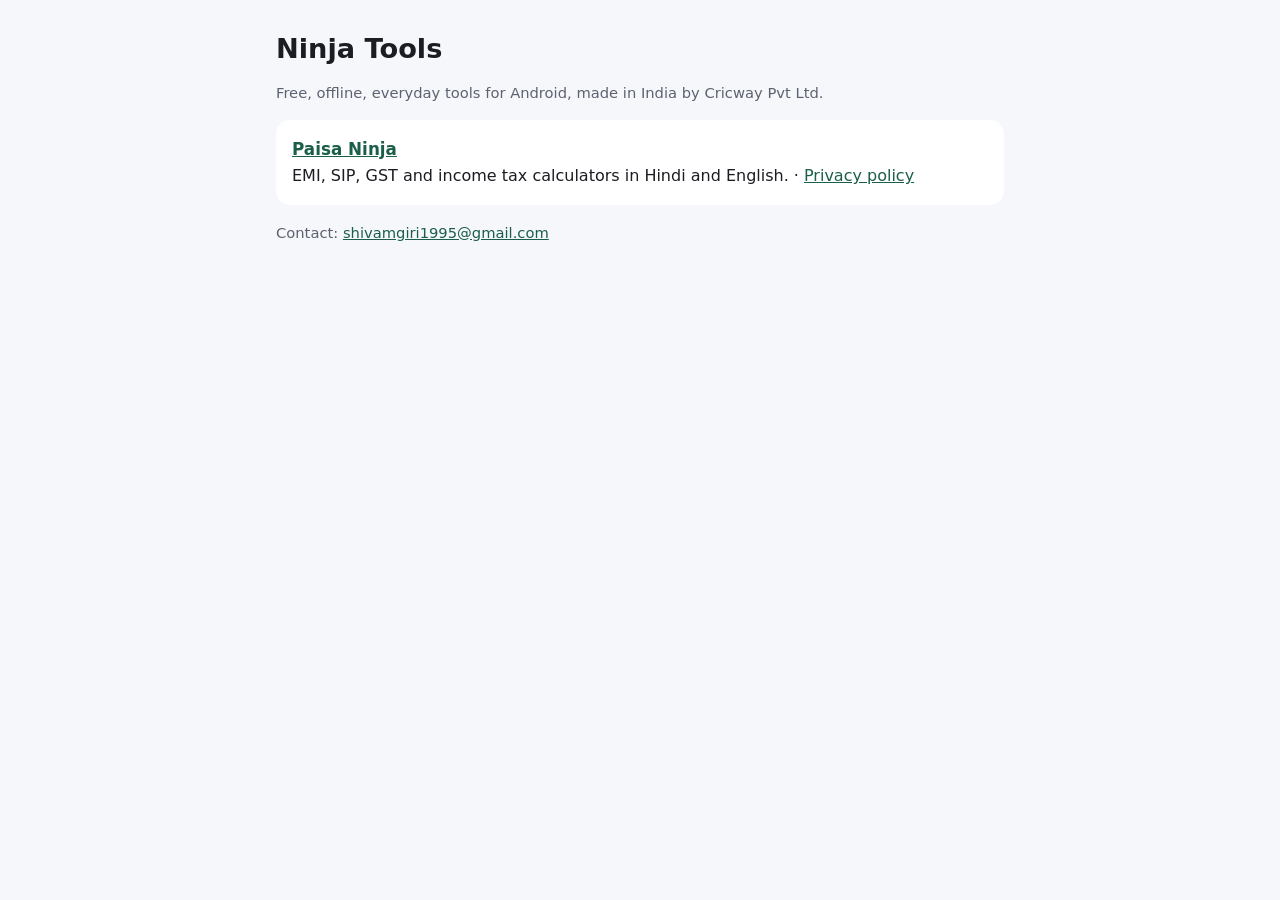
==== index.html @ 2c3c8265 "Ninja Tools site: Paisa Ninja privacy policy, app-ads.txt" ====
<!doctype html>
<html lang="en">
<head>
<meta charset="utf-8">
<meta name="viewport" content="width=device-width, initial-scale=1">
<title>Ninja Tools by Cricway</title>
<link rel="stylesheet" href="style.css">
</head>
<body>
<main>
<h1>Ninja Tools</h1>
<p class="muted">Free, offline, everyday tools for Android, made in India by Cricway Pvt Ltd.</p>
<ul class="apps">
<li><b><a href="https://play.google.com/store/apps/details?id=com.paisaninja.app">Paisa Ninja</a></b><br>
EMI, SIP, GST and income tax calculators in Hindi and English. · <a href="paisa-ninja/privacy.html">Privacy policy</a></li>
</ul>
<p class="muted">Contact: <a href="mailto:shivamgiri1995@gmail.com">shivamgiri1995@gmail.com</a></p>
</main>
</body>
</html>
---- style.css ----
:root { color-scheme: light dark; --bg: #f6f7fb; --fg: #1b1d22; --muted: #5d6270; --card: #fff; --accent: #1b5e4a; }
@media (prefers-color-scheme: dark) { :root { --bg: #121417; --fg: #e9ebef; --muted: #a2a8b4; --card: #1c1f24; --accent: #6fd3b0; } }
* { box-sizing: border-box; }
body { margin: 0; background: var(--bg); color: var(--fg); font: 16px/1.6 system-ui, -apple-system, "Segoe UI", Roboto, sans-serif; }
main { max-width: 760px; margin: 0 auto; padding: 24px 16px 64px; }
h1 { font-size: 1.7rem; line-height: 1.25; margin: 8px 0 4px; }
h2 { font-size: 1.15rem; margin-top: 28px; }
a { color: var(--accent); }
.muted { color: var(--muted); font-size: .92rem; }
.apps { display: grid; gap: 12px; padding: 0; list-style: none; }
.apps li { background: var(--card); border-radius: 14px; padding: 16px; }
.apps b { font-size: 1.05rem; }
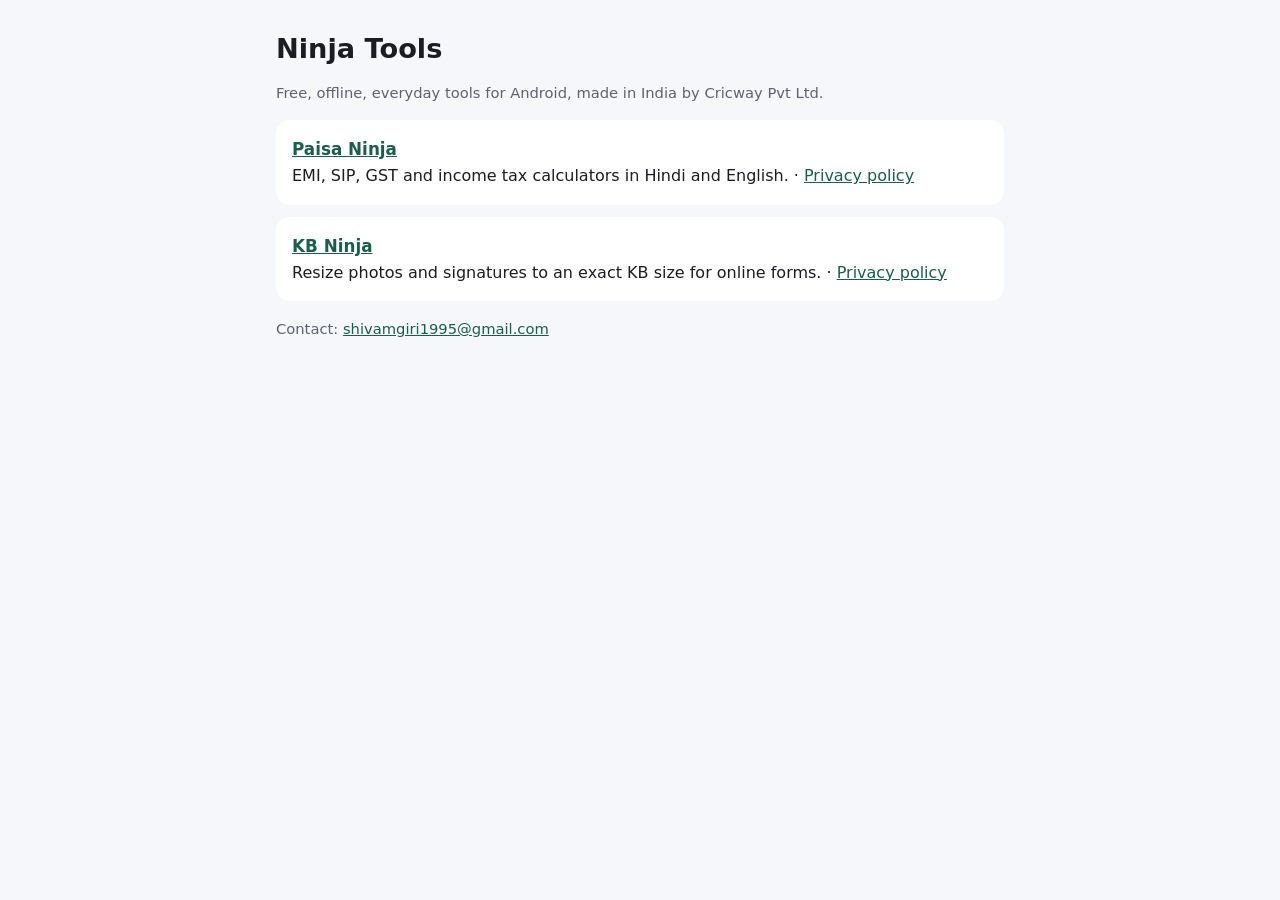
==== commit ee75728b: "KB Ninja privacy policy" ====
--- a/index.html
+++ b/index.html
@@ -13,6 +13,8 @@
 <ul class="apps">
 <li><b><a href="https://play.google.com/store/apps/details?id=com.paisaninja.app">Paisa Ninja</a></b><br>
 EMI, SIP, GST and income tax calculators in Hindi and English. · <a href="paisa-ninja/privacy.html">Privacy policy</a></li>
+<li><b><a href="https://play.google.com/store/apps/details?id=com.kbninja.app">KB Ninja</a></b><br>
+Resize photos and signatures to an exact KB size for online forms. · <a href="kb-ninja/privacy.html">Privacy policy</a></li>
 </ul>
 <p class="muted">Contact: <a href="mailto:shivamgiri1995@gmail.com">shivamgiri1995@gmail.com</a></p>
 </main>
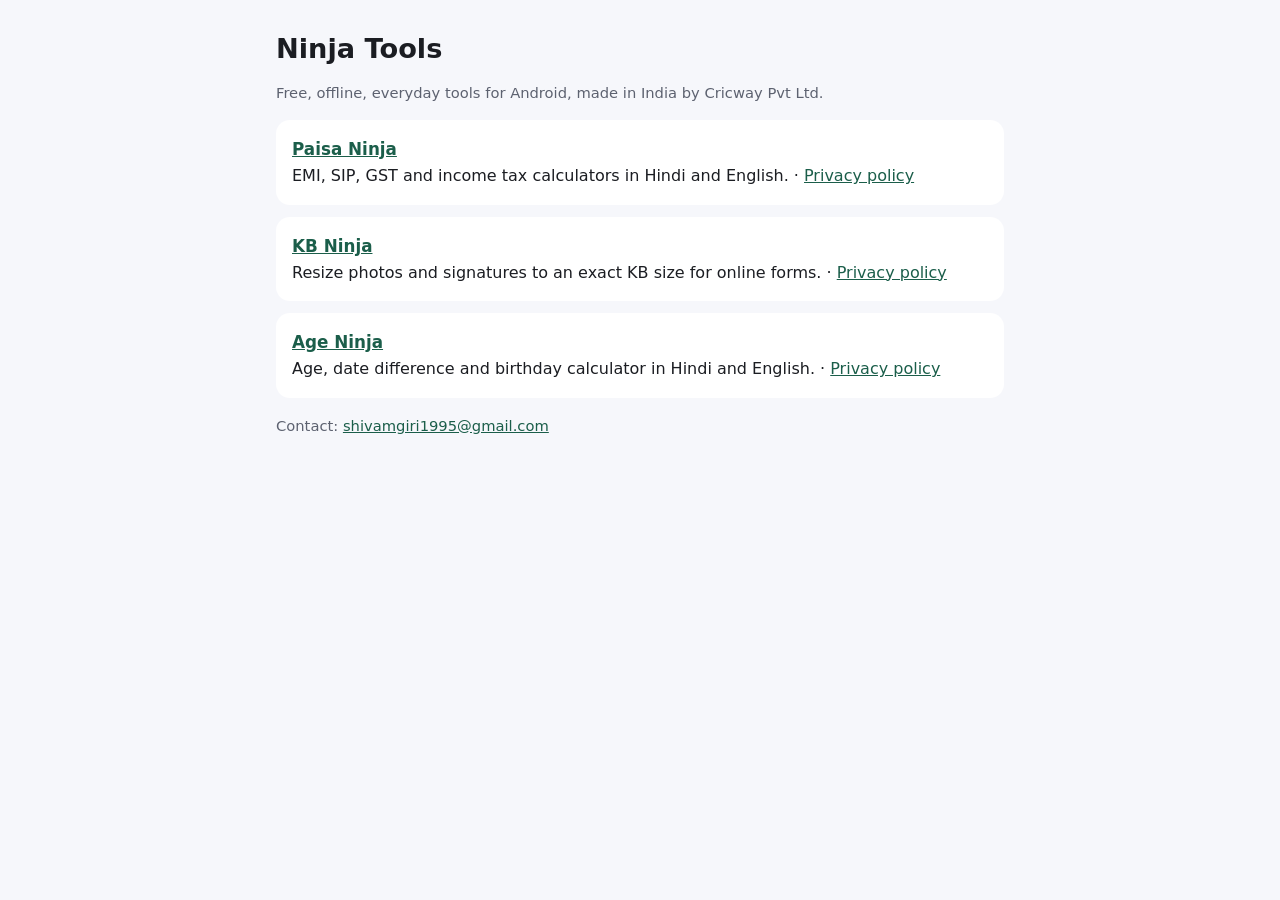
==== commit 3178722b: "Age Ninja privacy policy" ====
--- a/index.html
+++ b/index.html
@@ -15,6 +15,8 @@
 EMI, SIP, GST and income tax calculators in Hindi and English. · <a href="paisa-ninja/privacy.html">Privacy policy</a></li>
 <li><b><a href="https://play.google.com/store/apps/details?id=com.kbninja.app">KB Ninja</a></b><br>
 Resize photos and signatures to an exact KB size for online forms. · <a href="kb-ninja/privacy.html">Privacy policy</a></li>
+<li><b><a href="https://play.google.com/store/apps/details?id=com.ageninja.app">Age Ninja</a></b><br>
+Age, date difference and birthday calculator in Hindi and English. · <a href="age-ninja/privacy.html">Privacy policy</a></li>
 </ul>
 <p class="muted">Contact: <a href="mailto:shivamgiri1995@gmail.com">shivamgiri1995@gmail.com</a></p>
 </main>
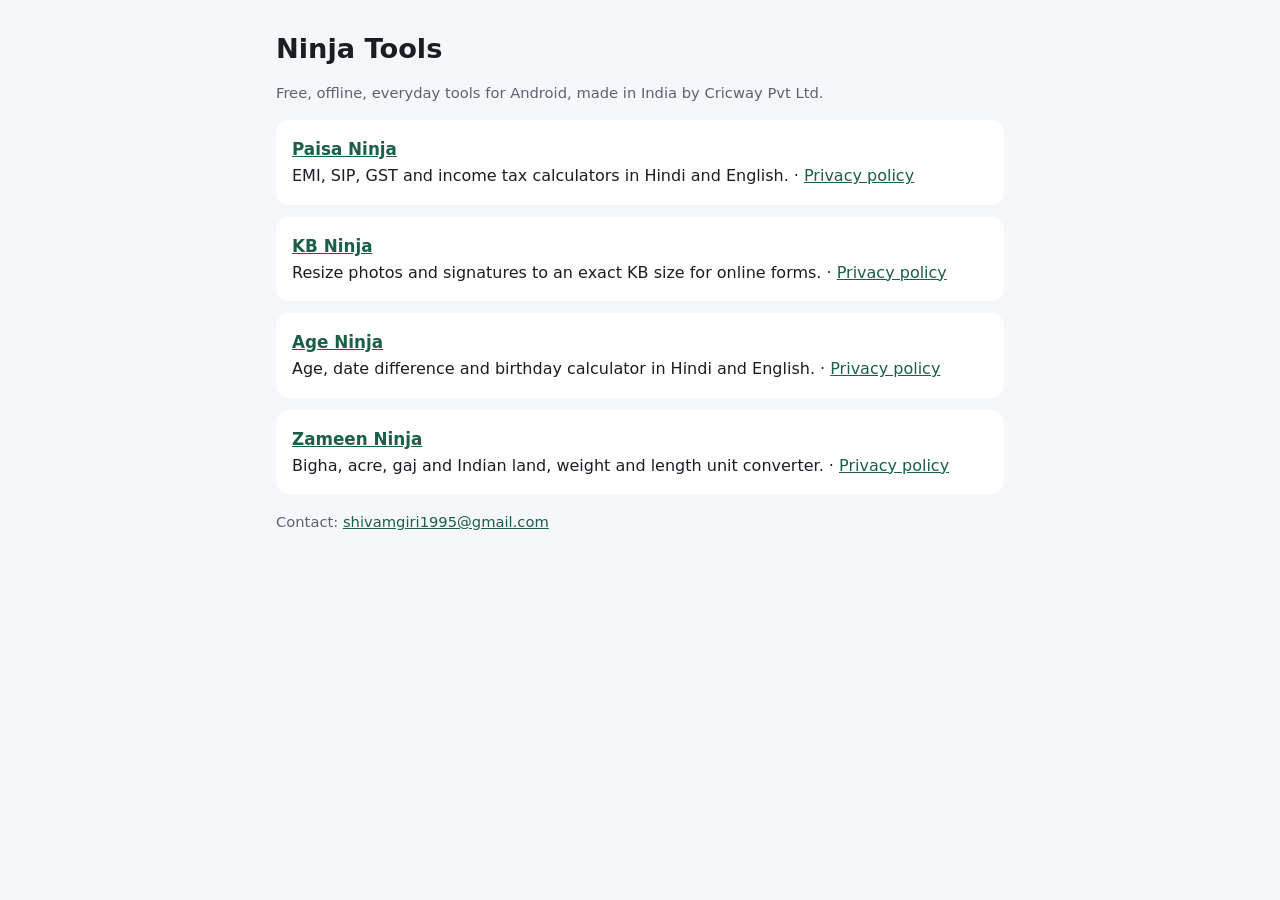
==== commit 9ef37538: "Zameen Ninja privacy policy" ====
--- a/index.html
+++ b/index.html
@@ -17,6 +17,8 @@
 Resize photos and signatures to an exact KB size for online forms. · <a href="kb-ninja/privacy.html">Privacy policy</a></li>
 <li><b><a href="https://play.google.com/store/apps/details?id=com.ageninja.app">Age Ninja</a></b><br>
 Age, date difference and birthday calculator in Hindi and English. · <a href="age-ninja/privacy.html">Privacy policy</a></li>
+<li><b><a href="https://play.google.com/store/apps/details?id=com.zameenninja.app">Zameen Ninja</a></b><br>
+Bigha, acre, gaj and Indian land, weight and length unit converter. · <a href="zameen-ninja/privacy.html">Privacy policy</a></li>
 </ul>
 <p class="muted">Contact: <a href="mailto:shivamgiri1995@gmail.com">shivamgiri1995@gmail.com</a></p>
 </main>
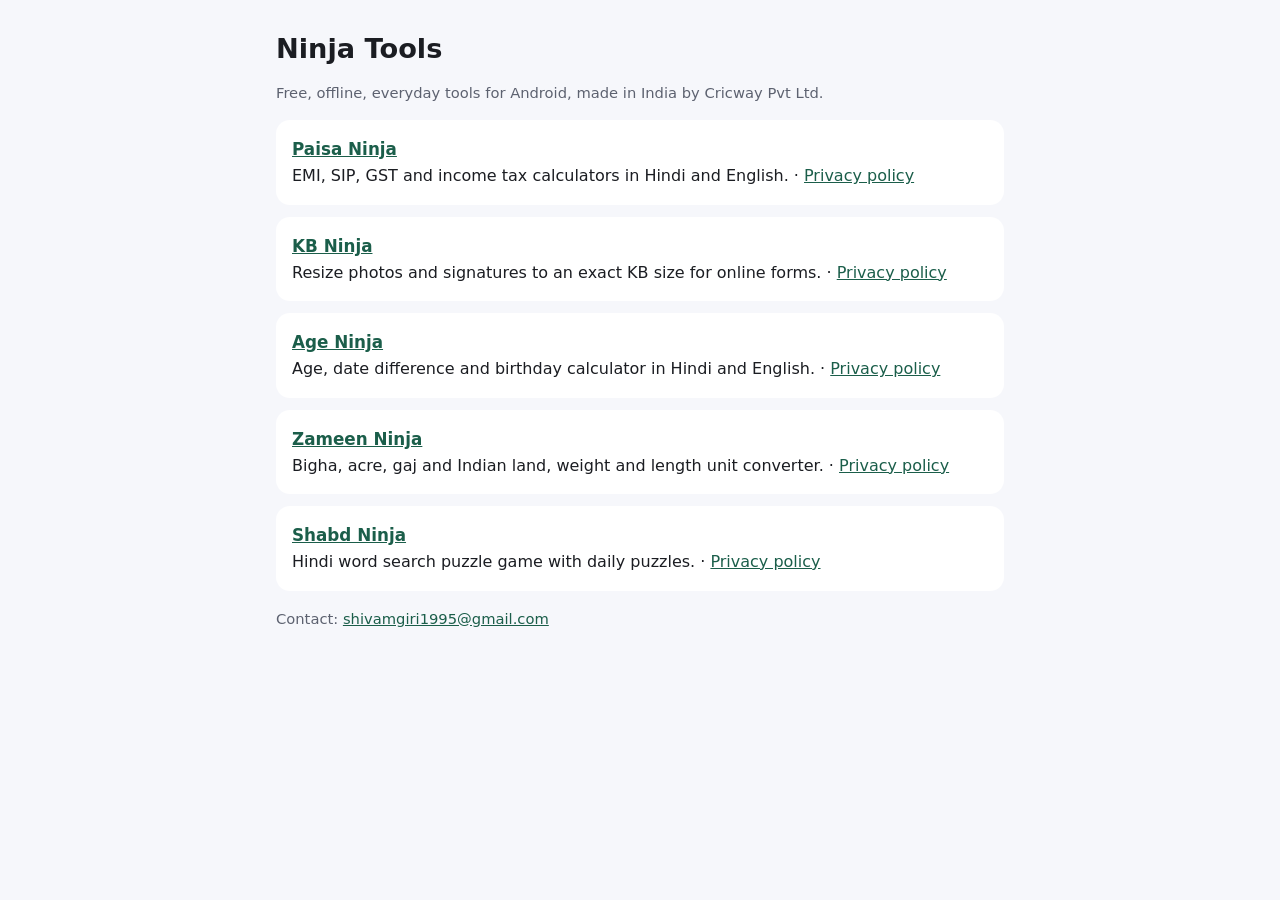
==== commit d72f5c04: "Shabd Ninja privacy policy" ====
--- a/index.html
+++ b/index.html
@@ -19,6 +19,8 @@
 Age, date difference and birthday calculator in Hindi and English. · <a href="age-ninja/privacy.html">Privacy policy</a></li>
 <li><b><a href="https://play.google.com/store/apps/details?id=com.zameenninja.app">Zameen Ninja</a></b><br>
 Bigha, acre, gaj and Indian land, weight and length unit converter. · <a href="zameen-ninja/privacy.html">Privacy policy</a></li>
+<li><b><a href="https://play.google.com/store/apps/details?id=com.shabdninja.app">Shabd Ninja</a></b><br>
+Hindi word search puzzle game with daily puzzles. · <a href="shabd-ninja/privacy.html">Privacy policy</a></li>
 </ul>
 <p class="muted">Contact: <a href="mailto:shivamgiri1995@gmail.com">shivamgiri1995@gmail.com</a></p>
 </main>
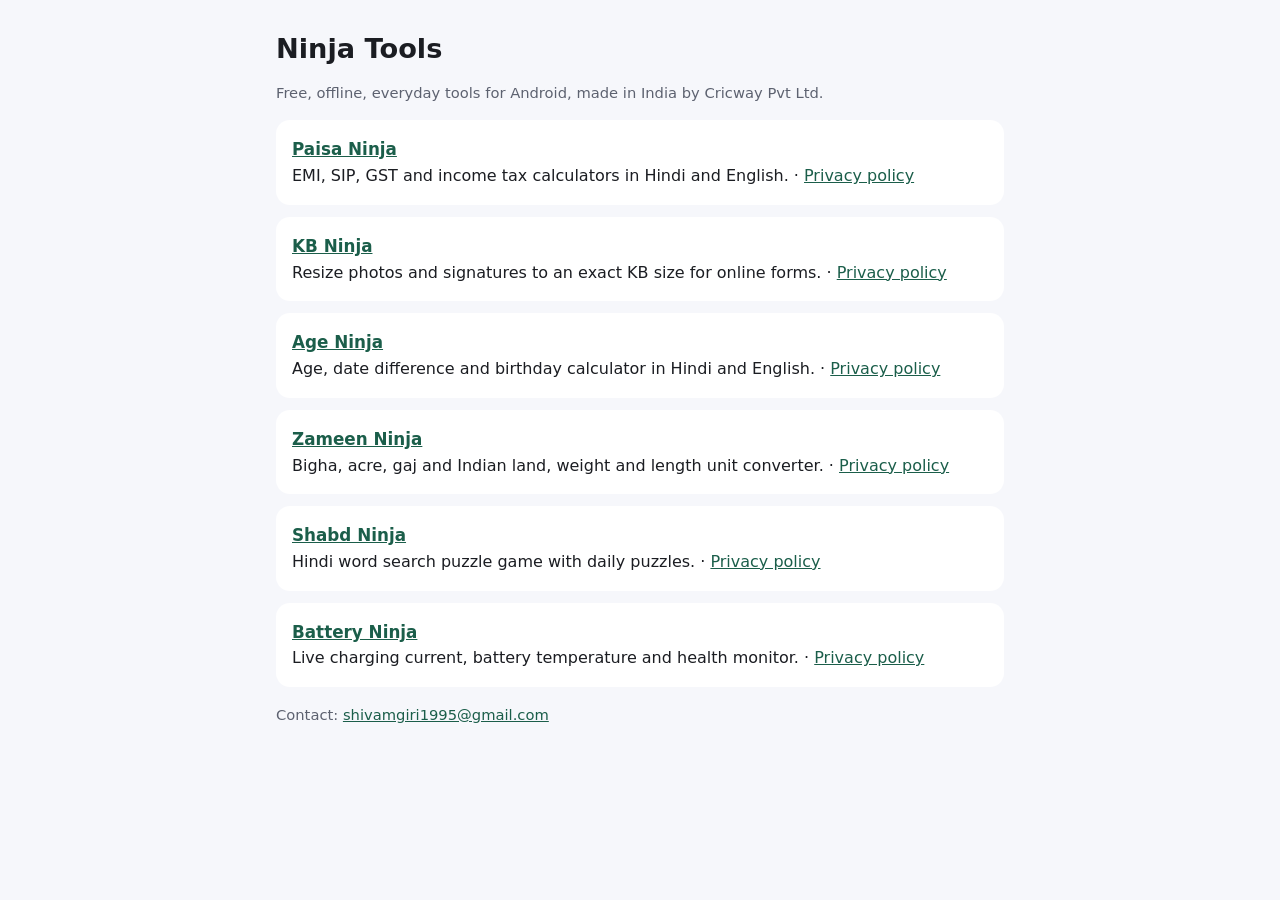
==== commit 222fd681: "Battery Ninja privacy policy" ====
--- a/index.html
+++ b/index.html
@@ -21,6 +21,8 @@
 Bigha, acre, gaj and Indian land, weight and length unit converter. · <a href="zameen-ninja/privacy.html">Privacy policy</a></li>
 <li><b><a href="https://play.google.com/store/apps/details?id=com.shabdninja.app">Shabd Ninja</a></b><br>
 Hindi word search puzzle game with daily puzzles. · <a href="shabd-ninja/privacy.html">Privacy policy</a></li>
+<li><b><a href="https://play.google.com/store/apps/details?id=com.batteryninja.app">Battery Ninja</a></b><br>
+Live charging current, battery temperature and health monitor. · <a href="battery-ninja/privacy.html">Privacy policy</a></li>
 </ul>
 <p class="muted">Contact: <a href="mailto:shivamgiri1995@gmail.com">shivamgiri1995@gmail.com</a></p>
 </main>
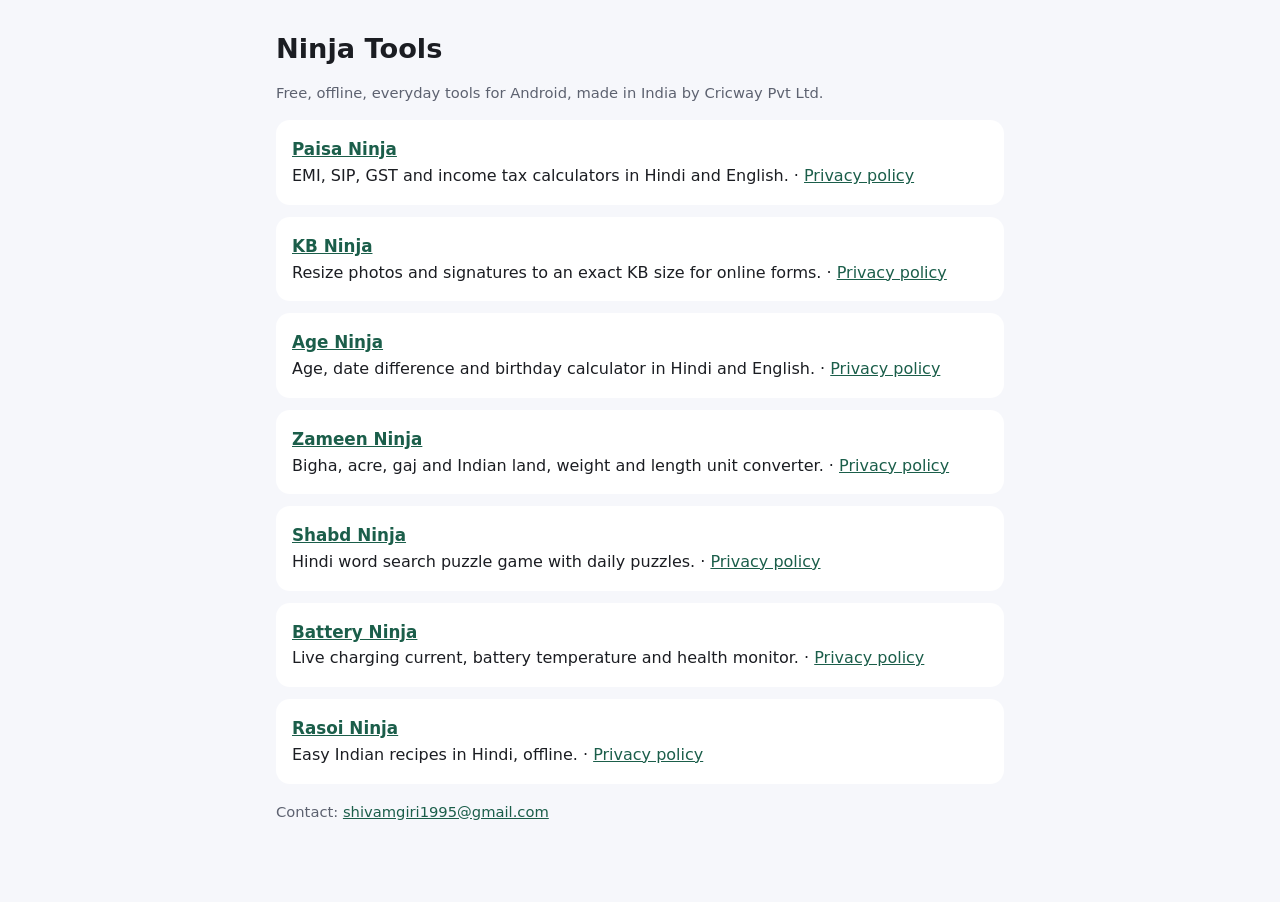
==== commit 54f9a52b: "Rasoi Ninja privacy policy" ====
--- a/index.html
+++ b/index.html
@@ -23,6 +23,8 @@
 Hindi word search puzzle game with daily puzzles. · <a href="shabd-ninja/privacy.html">Privacy policy</a></li>
 <li><b><a href="https://play.google.com/store/apps/details?id=com.batteryninja.app">Battery Ninja</a></b><br>
 Live charging current, battery temperature and health monitor. · <a href="battery-ninja/privacy.html">Privacy policy</a></li>
+<li><b><a href="https://play.google.com/store/apps/details?id=com.rasoininja.app">Rasoi Ninja</a></b><br>
+Easy Indian recipes in Hindi, offline. · <a href="rasoi-ninja/privacy.html">Privacy policy</a></li>
 </ul>
 <p class="muted">Contact: <a href="mailto:shivamgiri1995@gmail.com">shivamgiri1995@gmail.com</a></p>
 </main>
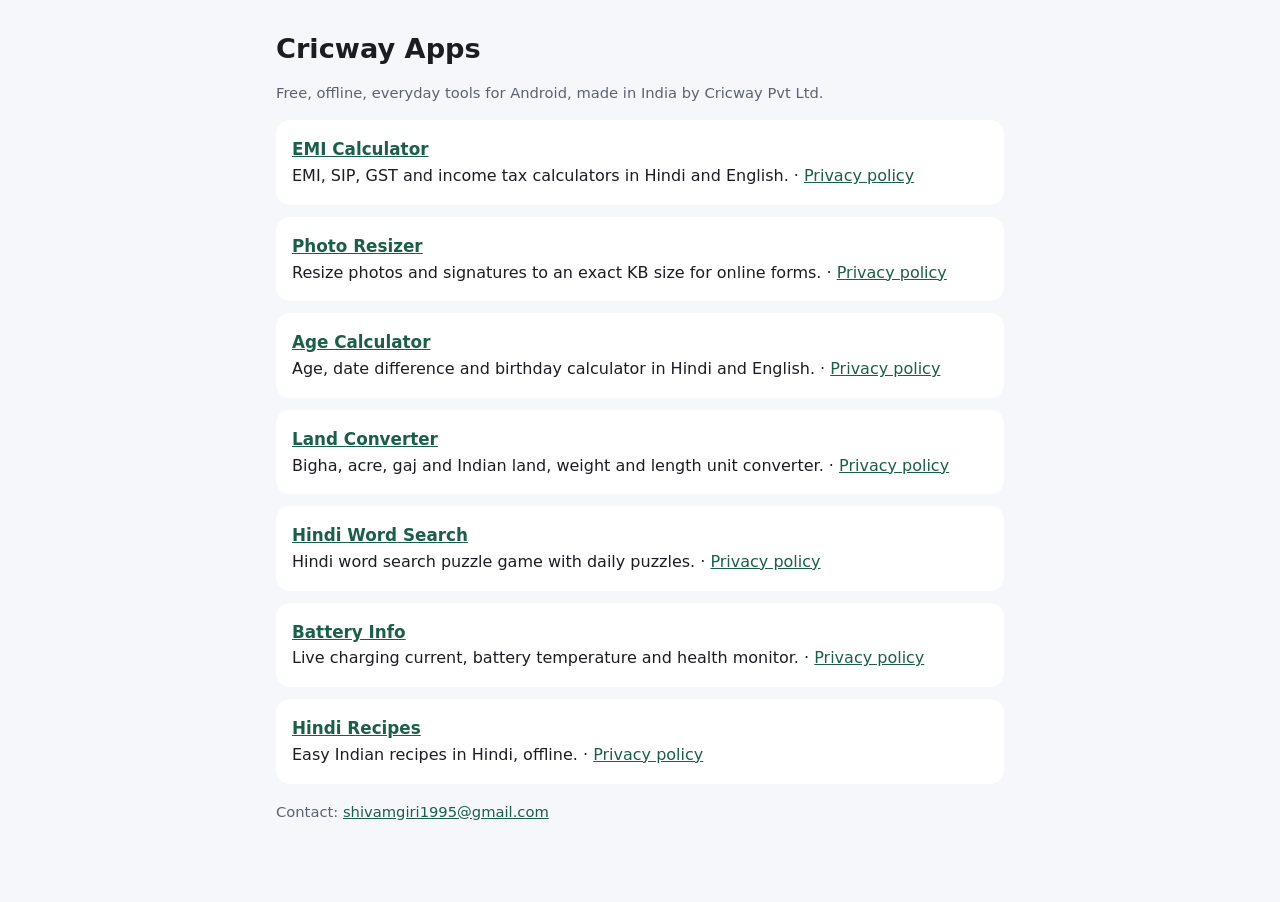
==== commit 2d8d7fac: "Rename apps to plain English names; new privacy URLs" ====
--- a/index.html
+++ b/index.html
@@ -3,28 +3,28 @@
 <head>
 <meta charset="utf-8">
 <meta name="viewport" content="width=device-width, initial-scale=1">
-<title>Ninja Tools by Cricway</title>
+<title>Cricway Apps</title>
 <link rel="stylesheet" href="style.css">
 </head>
 <body>
 <main>
-<h1>Ninja Tools</h1>
+<h1>Cricway Apps</h1>
 <p class="muted">Free, offline, everyday tools for Android, made in India by Cricway Pvt Ltd.</p>
 <ul class="apps">
-<li><b><a href="https://play.google.com/store/apps/details?id=com.paisaninja.app">Paisa Ninja</a></b><br>
-EMI, SIP, GST and income tax calculators in Hindi and English. · <a href="paisa-ninja/privacy.html">Privacy policy</a></li>
-<li><b><a href="https://play.google.com/store/apps/details?id=com.kbninja.app">KB Ninja</a></b><br>
-Resize photos and signatures to an exact KB size for online forms. · <a href="kb-ninja/privacy.html">Privacy policy</a></li>
-<li><b><a href="https://play.google.com/store/apps/details?id=com.ageninja.app">Age Ninja</a></b><br>
-Age, date difference and birthday calculator in Hindi and English. · <a href="age-ninja/privacy.html">Privacy policy</a></li>
-<li><b><a href="https://play.google.com/store/apps/details?id=com.zameenninja.app">Zameen Ninja</a></b><br>
-Bigha, acre, gaj and Indian land, weight and length unit converter. · <a href="zameen-ninja/privacy.html">Privacy policy</a></li>
-<li><b><a href="https://play.google.com/store/apps/details?id=com.shabdninja.app">Shabd Ninja</a></b><br>
-Hindi word search puzzle game with daily puzzles. · <a href="shabd-ninja/privacy.html">Privacy policy</a></li>
-<li><b><a href="https://play.google.com/store/apps/details?id=com.batteryninja.app">Battery Ninja</a></b><br>
-Live charging current, battery temperature and health monitor. · <a href="battery-ninja/privacy.html">Privacy policy</a></li>
-<li><b><a href="https://play.google.com/store/apps/details?id=com.rasoininja.app">Rasoi Ninja</a></b><br>
-Easy Indian recipes in Hindi, offline. · <a href="rasoi-ninja/privacy.html">Privacy policy</a></li>
+<li><b><a href="https://play.google.com/store/apps/details?id=com.paisaninja.app">EMI Calculator</a></b><br>
+EMI, SIP, GST and income tax calculators in Hindi and English. · <a href="emi-calculator/privacy.html">Privacy policy</a></li>
+<li><b><a href="https://play.google.com/store/apps/details?id=com.kbninja.app">Photo Resizer</a></b><br>
+Resize photos and signatures to an exact KB size for online forms. · <a href="photo-resizer/privacy.html">Privacy policy</a></li>
+<li><b><a href="https://play.google.com/store/apps/details?id=com.ageninja.app">Age Calculator</a></b><br>
+Age, date difference and birthday calculator in Hindi and English. · <a href="age-calculator/privacy.html">Privacy policy</a></li>
+<li><b><a href="https://play.google.com/store/apps/details?id=com.zameenninja.app">Land Converter</a></b><br>
+Bigha, acre, gaj and Indian land, weight and length unit converter. · <a href="land-converter/privacy.html">Privacy policy</a></li>
+<li><b><a href="https://play.google.com/store/apps/details?id=com.shabdninja.app">Hindi Word Search</a></b><br>
+Hindi word search puzzle game with daily puzzles. · <a href="hindi-word-search/privacy.html">Privacy policy</a></li>
+<li><b><a href="https://play.google.com/store/apps/details?id=com.batteryninja.app">Battery Info</a></b><br>
+Live charging current, battery temperature and health monitor. · <a href="battery-info/privacy.html">Privacy policy</a></li>
+<li><b><a href="https://play.google.com/store/apps/details?id=com.rasoininja.app">Hindi Recipes</a></b><br>
+Easy Indian recipes in Hindi, offline. · <a href="hindi-recipes/privacy.html">Privacy policy</a></li>
 </ul>
 <p class="muted">Contact: <a href="mailto:shivamgiri1995@gmail.com">shivamgiri1995@gmail.com</a></p>
 </main>
